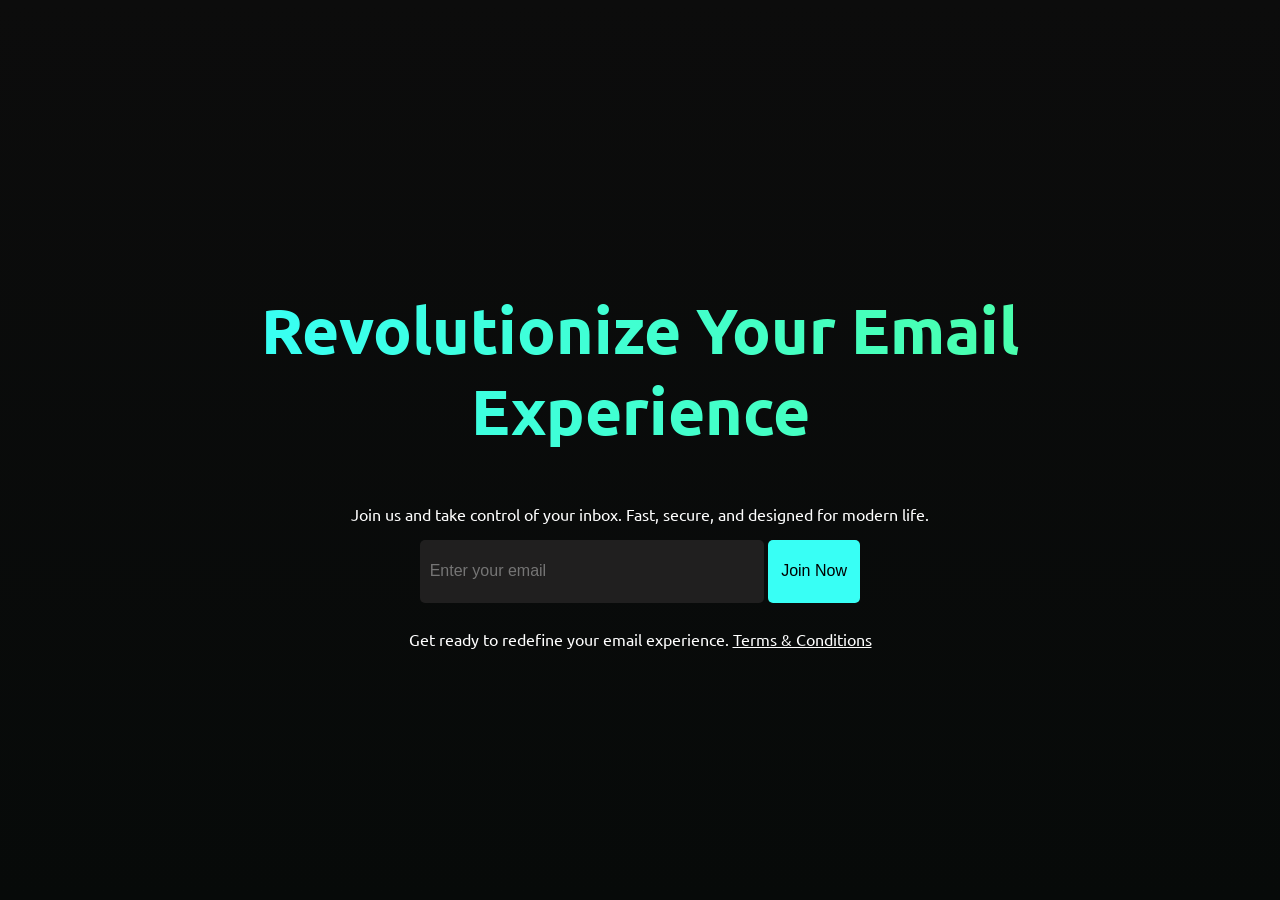
==== index.html @ 4c6a34f5 "Update and rename email2.html to index.html" ====
<!DOCTYPE html>
<html lang="en">

<head>
    <meta charset="UTF-8">
    <meta name="viewport" content="width=device-width, initial-scale=1.0">
    <title>Email | @juniordelonge</title>
<link rel="stylesheet" href="email.css">
</head>

<body>

    <section class="section">
        <div class="container">
            <div class="form-container">
                <div>
                    <h1 class="bg-gradient">
                        Revolutionize Your Email Experience
                    </h1>
                    <p class="p-email-1">
                        Join us and take control of your inbox. Fast, secure, and designed for modern life.
                    </p>
                </div>
                <div>
                    <form>
                        <input class="form-input" placeholder="Enter your email" type="email">
                        <button class="submit-button" type="submit">
                            Join Now
                        </button>
                    </form>
                    <p class="p-email-2">
                        Get ready to redefine your email experience.
                        <a class="terms-link" href="#">
                            Terms &amp; Conditions
                        </a>
                    </p>
                </div>
            </div>
        </div>
    </section>


</body>

</html>
---- email.css ----
@import url("https://fonts.googleapis.com/css2?family=Ubuntu:wght@300;400;500;700&display=swap");

body {
    font-family: "Ubuntu", sans-serif;
    margin: 0;
    padding: 0;
    box-sizing: border-box;
    background-color: #1a1a1a;
    color: #fff;
}

.container {
    max-width: 1200px;
    margin: 0 auto;
    padding: 0 20px; /* Added padding for desktop */
}

.section {
    background: linear-gradient(to bottom, #0c0c0c, #070a09); /* Gradiente de fundo */
    display: flex;
    flex-direction: column;
    justify-content: center;
    align-items: center;
    text-align: center;
    height: 100vh; /* Ajustada para ocupar 100% da altura da tela */
    margin: 0; /* Removido margin para garantir que ocupe a largura total */
}

.bg-gradient {
    background: linear-gradient(to right, #38fff5, #4affab);
    -webkit-background-clip: text;
    background-clip: text;
    color: transparent;
    font-size: 4rem;
}

.form-container {
    max-width: 800px;
    margin: 0 auto;
    display: flex;
    flex-direction: column;
    justify-content: space-between;
    align-items: center;
    text-align: center;
}

.form-input {
    width: 70%;
    height: 43px;
    padding: 10px;
    margin-bottom: 10px;
    border: none;
    border-radius: 5px;
    color: #e2e2e2;
    background-color: #201f1f;
    font-size: 1rem;
}

.submit-button {
    width: 20%;
    height: 63px;
    background-color: #38fff5;
    color: #000;
    border: none;
    border-radius: 5px;
    cursor: pointer;
    font-size: 1rem;
}

.submit-button:hover {
    background-color: #4affab;
}

.terms-link {
    text-decoration: underline;
    color: #fff;
}

.terms-link:hover {
    color: #ddd;
}

.p-email-1,
.p-email-2 {
    font-size: 1rem;
}


/* Adicione as seguintes regras dentro da sua media query para dispositivos móveis */
@media only screen and (max-width: 600px) {
  
    .container {
        max-width: 300px;
        margin: 0 auto;
        padding: 0 10px;
    }
    .bg-gradient {
        font-size: 3rem; /* Ajuste do tamanho da fonte para dispositivos móveis */
    }

    .form-container {
        max-width: 100%; /* Defina a largura máxima como 100% */
    }

    .form-input {
        width: 100%; /* Ocupa a largura máxima do pai */
        height: 53px;
        padding: 10px;
        margin-bottom: 10px;
        border: none;
        border-radius: 5px;
        color: #e2e2e2;
        background-color: #201f1f;
        font-size: 1rem;
        box-sizing: border-box; /* Garante que as dimensões incluem a borda e o preenchimento */
    }

    .submit-button {
        width: 100%; /* Ocupa a largura máxima do pai */
        height: 63px;
        background-color: #38fff5;
        color: #000;
        border: none;
        border-radius: 5px;
        cursor: pointer;
        font-size: 1rem;
        box-sizing: border-box; /* Garante que as dimensões incluem a borda e o preenchimento */
    }
}
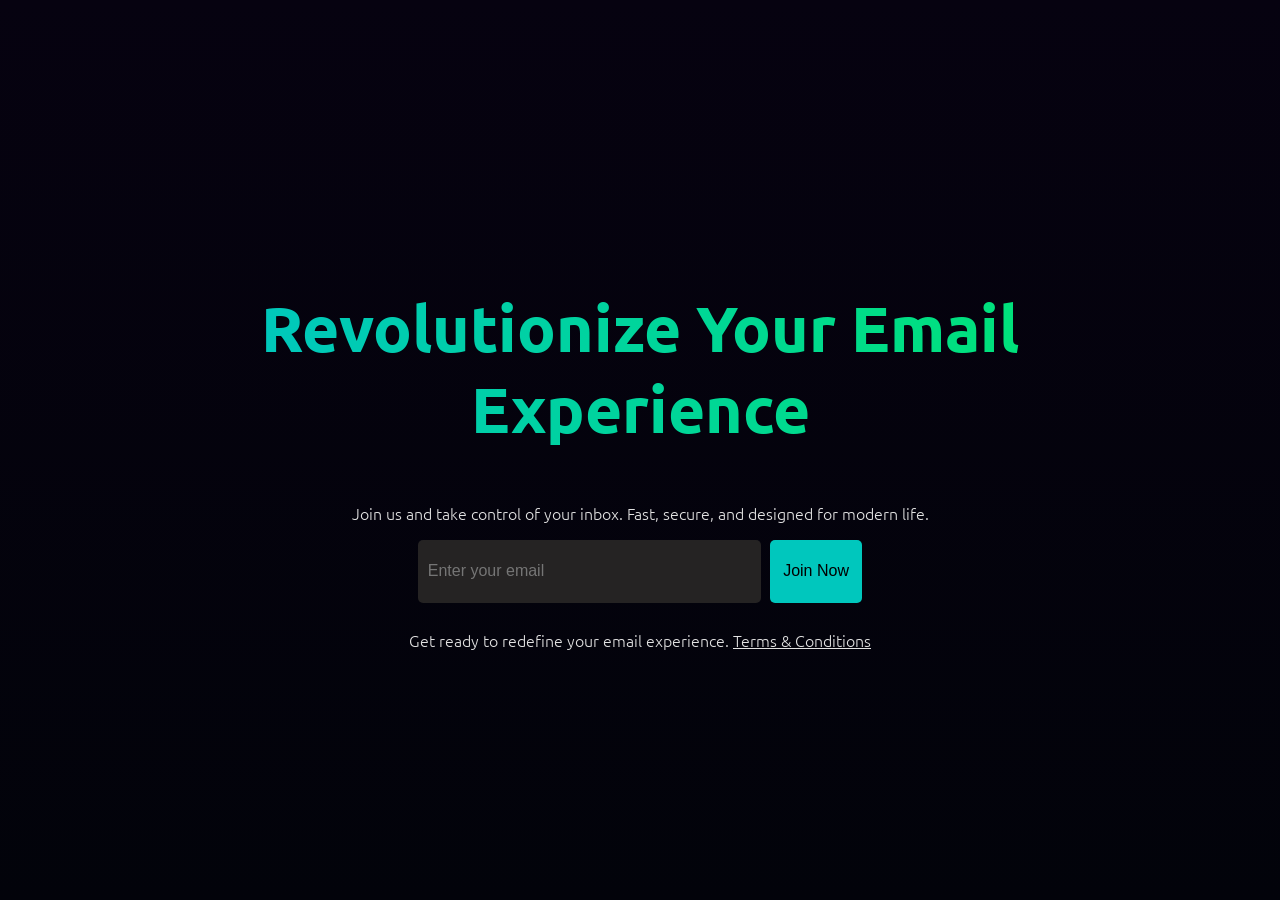
==== commit 7532fc41: "Add files via upload" ====
--- a/index.html
+++ b/index.html
@@ -2,14 +2,30 @@
 <html lang="en">
 
 <head>
+    <!-- Meta Tags Básicas -->
     <meta charset="UTF-8">
     <meta name="viewport" content="width=device-width, initial-scale=1.0">
+    <meta name="description"
+        content="Revitalize sua experiência de e-mail com uma caixa de entrada rápida, segura e moderna. Junte-se agora!">
+    <meta http-equiv="X-UA-Compatible" content="ie=edge,chrome=1">
+
+    <!-- Título da Página -->
     <title>Email | @juniordelonge</title>
-<link rel="stylesheet" href="email.css">
+
+    <!-- Link para a Folha de Estilos -->
+    <link rel="stylesheet" href="css/style.css">
+
+    <!-- Favicon (substitua favicon.ico pelo seu arquivo real de favicon) -->
+    <link rel="icon" href="img/icon-email.png">
+
+    <!-- CSS Crítico (para melhorar o desempenho do carregamento da página) -->
+    <!-- Coloque isso no head do seu HTML e considere inserir o código CSS real diretamente aqui -->
+    <style>
+        /* Seus estilos CSS críticos aqui */
+    </style>
 </head>
 
 <body>
-
     <section class="section">
         <div class="container">
             <div class="form-container">
@@ -27,6 +43,7 @@
                         <button class="submit-button" type="submit">
                             Join Now
                         </button>
+
                     </form>
                     <p class="p-email-2">
                         Get ready to redefine your email experience.
@@ -39,7 +56,30 @@
         </div>
     </section>
 
+    <!-- Adicione esta linha antes do fechamento da tag </head> -->
+<script src="https://code.jquery.com/jquery-3.7.1.min.js"></script>
+<!-- Atualize esta parte do script jQuery -->
+<script>
+    $(document).ready(function () {
+        $(".submit-button").on("click", function () {
+            // Remove o conteúdo atual do botão
+            $(this).empty();
+
+            // Adiciona o ícone SVG ao botão com a classe svg-icon
+            $(this).append(`
+                <svg class="svg-icon" xmlns="http://www.w3.org/2000/svg" viewBox="0 0 24 24" width="24" height="24">
+                    <path d="M0 0h24v24H0z" fill="none"/>
+                    <path d="M9 16.2L4.8 12l-1.4 1.4L9 19 21 7l-1.4-1.4L9 16.2z"/>
+                </svg>
+            `);
+
+            // Adiciona uma classe para estilizar o botão após o clique (opcional)
+            $(this).addClass("success-button");
+        });
+    });
+</script>
+
 
 </body>
 
-</html>
+</html>
--- a/css/style.css
+++ b/css/style.css
@@ -0,0 +1,151 @@
+/* Importação da Fonte do Google Fonts */
+@import url("https://fonts.googleapis.com/css2?family=Ubuntu:wght@300;400;500;700&display=swap");
+
+/* Reset de Estilos Padrão e Estilos Globais */
+body {
+    margin: 0;
+    padding: 0;
+    box-sizing: border-box;
+    font-family: "Ubuntu", sans-serif;
+    background-color: #02030a;
+}
+
+/* Layout da Página e Container Principal */
+.container {
+    max-width: 1200px;
+    margin: 0 auto;
+    padding: 0 20px; /* Adicionado preenchimento para desktop */
+}
+
+/* Seção Principal da Página */
+.section {
+    background: linear-gradient(to bottom, #060210, #02030a);
+    display: flex;
+    flex-direction: column;
+    justify-content: center;
+    align-items: center;
+    text-align: center;
+    height: 100vh;
+    margin: 0;
+}
+
+/* Estilos do Texto com Gradiente */
+.bg-gradient {
+    background: linear-gradient(to right, #00c7bd, #00e279);
+    -webkit-background-clip: text;
+    background-clip: text;
+    color: transparent;
+    font-size: 4rem;
+    font-weight: 700;
+}
+
+form {
+    display: flex;
+    flex-direction: row;
+    flex-wrap: wrap;
+    align-content: center;
+    justify-content: space-evenly;
+    align-items: stretch;
+}
+
+/* Container do Formulário */
+.form-container {
+    max-width: 800px;
+    margin: 0 auto;
+    display: flex;
+    flex-direction: column;
+    justify-content: space-between;
+    align-items: center;
+    text-align: center;
+}
+
+/* Estilos do Input do Formulário */
+.form-input {
+    width: 70%;
+    height: 43px;
+    padding: 10px;
+    margin-bottom: 10px;
+    border: none;
+    border-radius: 5px;
+    color: #e2e2e2;
+    background-color: #252323;
+    font-size: 1rem;
+    font-weight: 300;
+    outline: none;
+}
+
+/* Estilos do Botão de Envio do Formulário */
+.submit-button {
+    width: 20%;
+    height: 63px;
+    background-color: #00c7bd;
+    color: #000;
+    border: none;
+    border-radius: 5px;
+    cursor: pointer;
+    font-size: 1rem;
+    font-weight: 300;
+}
+
+.submit-button:hover {
+    background-color: #00e279;
+}
+
+/* Estilos do Link dos Termos e Condições */
+.terms-link {
+    text-decoration: underline;
+    color: #e2e2e2;
+    font-weight: 300;
+}
+
+.terms-link:hover {
+    color: #00c7bd;
+}
+
+/* Estilos dos Parágrafos */
+.p-email-1,
+.p-email-2 {
+    font-size: 1rem;
+    color: #e2e2e2;
+    font-weight: 300;
+}
+
+/* Adicione estas regras no seu CSS */
+.submit-button {
+    height: 63px;
+    padding: 5px;
+    display: flex;
+    align-items: center;
+    justify-content: center;
+    width: 20%;
+}
+
+.svg-icon {
+    display: block;
+    width: 24px; /* Ajuste o tamanho conforme necessário */
+    height: 24px; /* Ajuste o tamanho conforme necessário */
+    fill: currentColor; /* Mantém a cor atual do texto do botão */
+}
+
+/* Adicione as seguintes regras dentro da sua media query para dispositivos móveis */
+@media only screen and (max-width: 600px) {
+    .container {
+        max-width: 300px;
+        margin: 0 auto;
+        padding: 0 10px;
+    }
+    .bg-gradient {
+        font-size: 3rem;
+        font-weight: 700;
+    }
+
+    .form-container {
+        max-width: 100%;
+    }
+
+    .form-input,
+    .submit-button {
+        width: 100%;
+        box-sizing: border-box;
+    }
+}
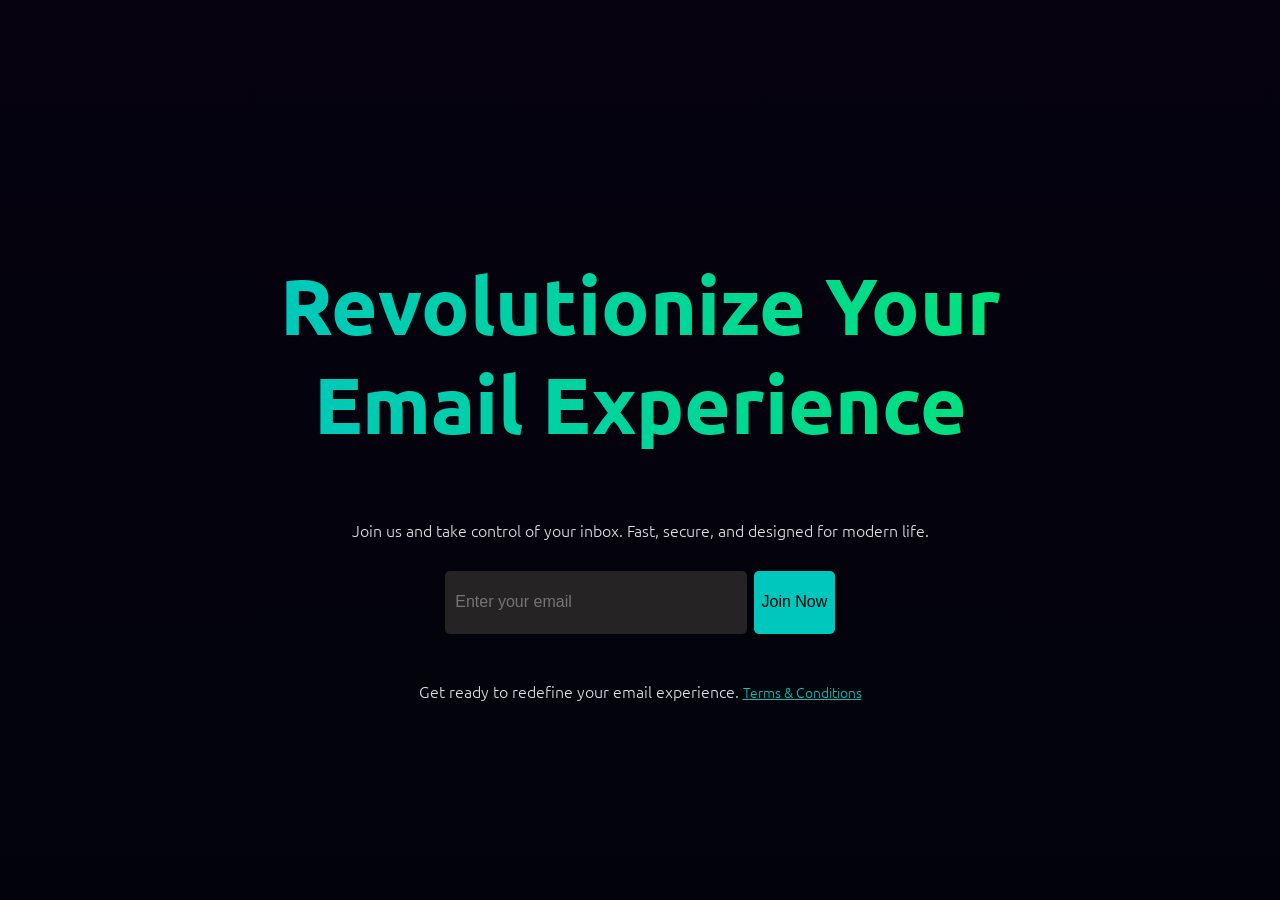
==== commit a02169c4: "Add files via upload" ====
--- a/index.html
+++ b/index.html
@@ -10,19 +10,13 @@
     <meta http-equiv="X-UA-Compatible" content="ie=edge,chrome=1">
 
     <!-- Título da Página -->
-    <title>Email | @juniordelonge</title>
+    <title>E-mail | @juniordelonge</title>
 
     <!-- Link para a Folha de Estilos -->
     <link rel="stylesheet" href="css/style.css">
 
     <!-- Favicon (substitua favicon.ico pelo seu arquivo real de favicon) -->
     <link rel="icon" href="img/icon-email.png">
-
-    <!-- CSS Crítico (para melhorar o desempenho do carregamento da página) -->
-    <!-- Coloque isso no head do seu HTML e considere inserir o código CSS real diretamente aqui -->
-    <style>
-        /* Seus estilos CSS críticos aqui */
-    </style>
 </head>
 
 <body>
@@ -56,30 +50,8 @@
         </div>
     </section>
 
-    <!-- Adicione esta linha antes do fechamento da tag </head> -->
-<script src="https://code.jquery.com/jquery-3.7.1.min.js"></script>
-<!-- Atualize esta parte do script jQuery -->
-<script>
-    $(document).ready(function () {
-        $(".submit-button").on("click", function () {
-            // Remove o conteúdo atual do botão
-            $(this).empty();
-
-            // Adiciona o ícone SVG ao botão com a classe svg-icon
-            $(this).append(`
-                <svg class="svg-icon" xmlns="http://www.w3.org/2000/svg" viewBox="0 0 24 24" width="24" height="24">
-                    <path d="M0 0h24v24H0z" fill="none"/>
-                    <path d="M9 16.2L4.8 12l-1.4 1.4L9 19 21 7l-1.4-1.4L9 16.2z"/>
-                </svg>
-            `);
-
-            // Adiciona uma classe para estilizar o botão após o clique (opcional)
-            $(this).addClass("success-button");
-        });
-    });
-</script>
-
-
+    <script src="https://code.jquery.com/jquery-3.7.1.min.js"></script>
+    <script src="js/script.js"></script>
 </body>
 
 </html>
--- a/css/style.css
+++ b/css/style.css
@@ -8,6 +8,7 @@
     box-sizing: border-box;
     font-family: "Ubuntu", sans-serif;
     background-color: #02030a;
+    min-height: 100vh; /* Altura mínima do corpo */
 }
 
 /* Layout da Página e Container Principal */
@@ -26,7 +27,6 @@
     align-items: center;
     text-align: center;
     height: 100vh;
-    margin: 0;
 }
 
 /* Estilos do Texto com Gradiente */
@@ -35,7 +35,7 @@
     -webkit-background-clip: text;
     background-clip: text;
     color: transparent;
-    font-size: 4rem;
+    font-size: 5rem;
     font-weight: 700;
 }
 
@@ -46,6 +46,7 @@
     align-content: center;
     justify-content: space-evenly;
     align-items: stretch;
+    padding: 20px; /* Adicionado espaçamento interno ao formulário */
 }
 
 /* Container do Formulário */
@@ -76,8 +77,12 @@
 
 /* Estilos do Botão de Envio do Formulário */
 .submit-button {
+    height: 63px;
+    padding: 5px;
+    display: flex;
+    align-items: center;
+    justify-content: center;
     width: 20%;
-    height: 63px;
     background-color: #00c7bd;
     color: #000;
     border: none;
@@ -91,15 +96,26 @@
     background-color: #00e279;
 }
 
+/* Adicionado ícone e texto oculto ao botão de envio */
+.submit-button .svg-icon {
+    margin-right: 5px;
+}
+
+.submit-button span {
+    display: none;
+}
+
 /* Estilos do Link dos Termos e Condições */
 .terms-link {
     text-decoration: underline;
-    color: #e2e2e2;
-    font-weight: 300;
+    color: #00c7bd;
+    font-size: .9rem;
+    cursor: pointer; /* Adicionado cursor pointer */
+    transition: color 0.3s ease; /* Adicionada transição suave de cor */
 }
 
 .terms-link:hover {
-    color: #00c7bd;
+    color: #00e279;
 }
 
 /* Estilos dos Parágrafos */
@@ -108,26 +124,10 @@
     font-size: 1rem;
     color: #e2e2e2;
     font-weight: 300;
+    margin-bottom: 10px; /* Adicionado espaçamento entre os parágrafos */
 }
 
 /* Adicione estas regras no seu CSS */
-.submit-button {
-    height: 63px;
-    padding: 5px;
-    display: flex;
-    align-items: center;
-    justify-content: center;
-    width: 20%;
-}
-
-.svg-icon {
-    display: block;
-    width: 24px; /* Ajuste o tamanho conforme necessário */
-    height: 24px; /* Ajuste o tamanho conforme necessário */
-    fill: currentColor; /* Mantém a cor atual do texto do botão */
-}
-
-/* Adicione as seguintes regras dentro da sua media query para dispositivos móveis */
 @media only screen and (max-width: 600px) {
     .container {
         max-width: 300px;
@@ -147,5 +147,6 @@
     .submit-button {
         width: 100%;
         box-sizing: border-box;
+        margin-bottom: 10px; /* Adicionado espaçamento entre os elementos */
     }
 }
